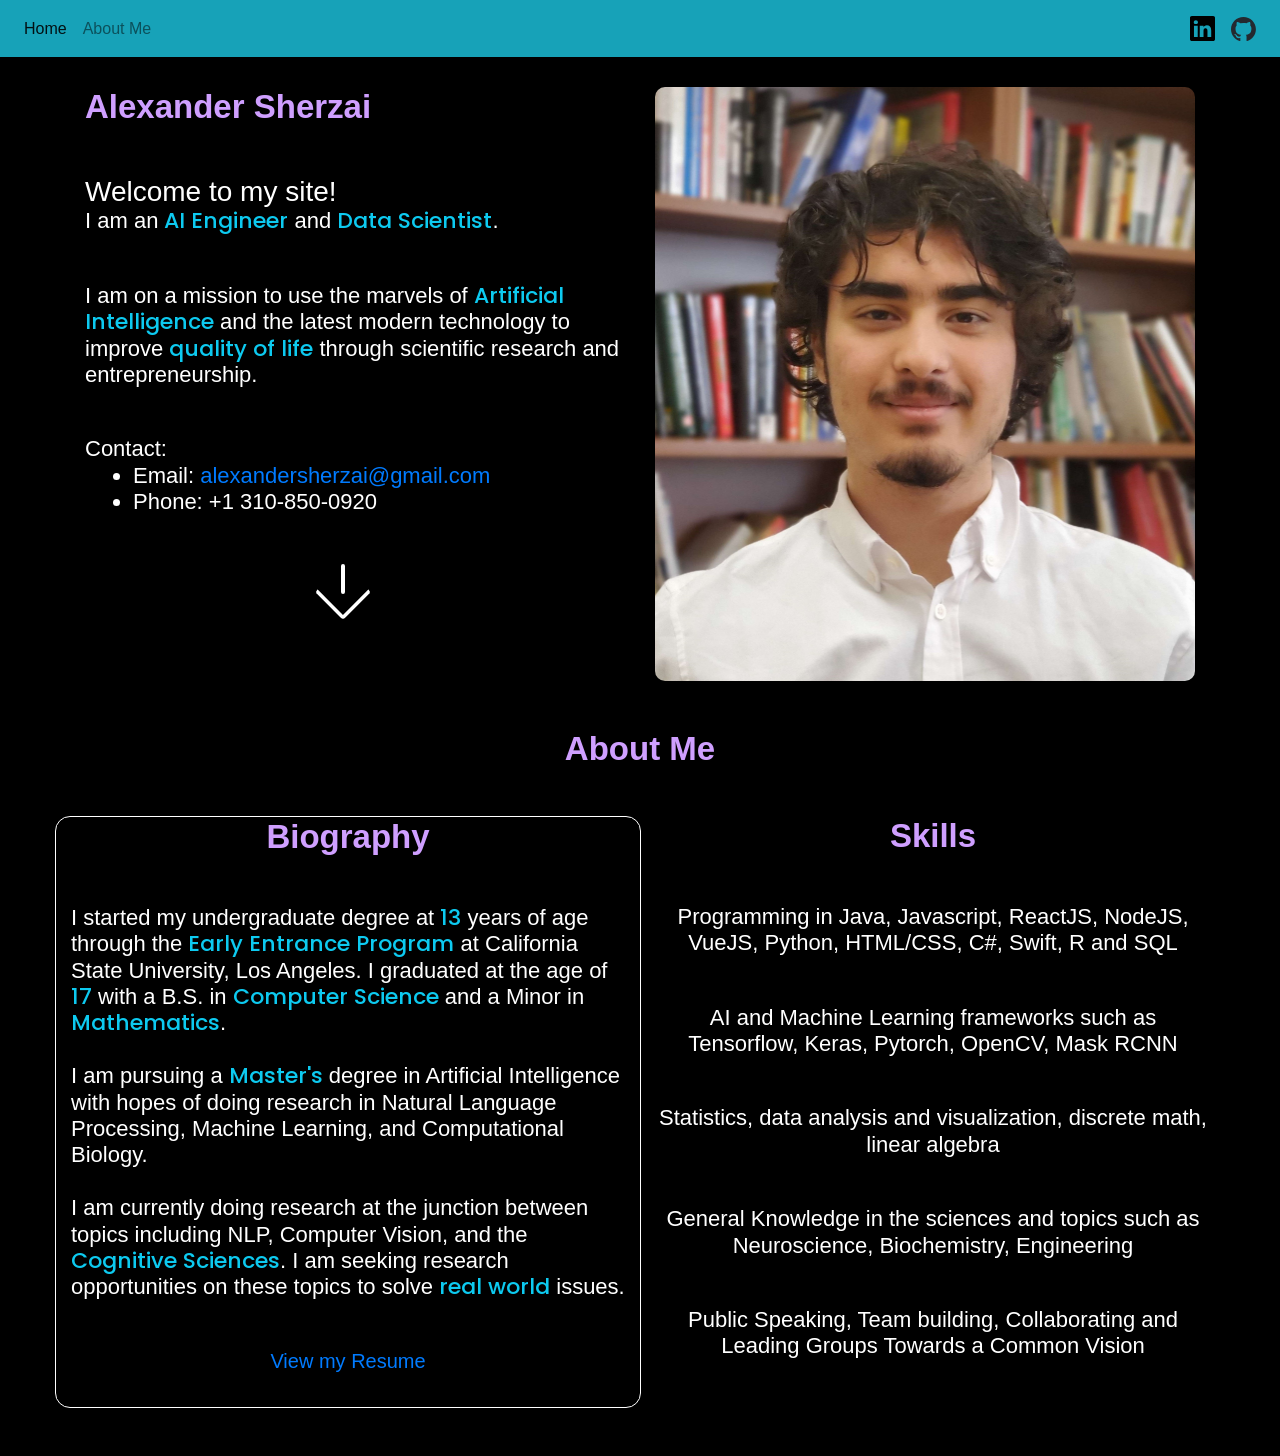
==== index.html @ 4175ec63 "Website" ====
<!DOCTYPE html>
<html>
<head>
	<meta charset="UTF-8">
	<meta http-equiv="X-UA-Compatible" content="IE=edge">
	<meta name="viewport" content=""width=device-width, initial-scale="1.0">


	<link href="https://fonts.googleapis.com/css?family=Montserrat:100" rel="stylesheet">
	<link href="https://fonts.googleapis.com/css2?family=Poppins:wght@700&display=swap" rel="stylesheet">
	<link rel="preconnect" href="https://fonts.googleapis.com">
	<link rel="stylesheet" href="https://cdn.jsdelivr.net/npm/bootstrap@4.3.1/dist/css/bootstrap.min.css" integrity="sha384-ggOyR0iXCbMQv3Xipma34MD+dH/1fQ784/j6cY/iJTQUOhcWr7x9JvoRxT2MZw1T" crossorigin="anonymous">
	<link rel="stylesheet" href="stylesheet.css"/>
	<script src="index.js"></script>

</head>
<body>        
	<a href="#"><button onclick="topFunction()" id="myBtn" title="Go to top">Top ⇧</button></a>

	<nav id = "top" class="home navbar navbar-expand-lg navbar-light bg-info">
		<button class="navbar-toggler" type="button" data-toggle="collapse" data-target="#navbarText" aria-controls="navbarText" aria-expanded="false" aria-label="Toggle navigation">
			<span class="navbar-toggler-icon"></span>
		</button>
		<div class="collapse navbar-collapse" id="navbarText">
			<ul class="navbar-nav mr-auto">
				<li class="nav-item active">
					<a class="nav-link" href="#">Home <span class="sr-only">(current)</span></a>
				</li>
				<li class="nav-item">
					<a class="nav-link" href="#about-me">About Me</a>
				</li>
				<!--
				<li class="nav-item">
					<a class="nav-link" href="#research">Research and Projects</a>
				</li>
				<li class="nav-item">
					<a class="nav-link" href="#media">Media Presence</a>
				</li>
				-->
			</ul>
		</div>

		<div>
			<ul class="navbar-nav ms-auto">
                <li class="nav-item">
                    <a class="nav-link" href="https://www.linkedin.com/in/alexander-sherzai-665694256/" target="_blank" data-bs-target="#myModal" data-bs-toggle="modal"><img style="width: 25px" src="images/linkedin.svg"/></a>
                </li>
				<li class="nav-item">
                    <a class="nav-link" href="https://github.com/alexsherzai" target="_blank" data-bs-target="#myModal" data-bs-toggle="modal"><img style="width: 25px" src="images/github-mark.svg"/></a>
                </li>
            </ul>
		</div>
	</nav>
	<div class="container justify-content-center">
		<div class="row">
			<div class="header col">
				<h1 class="mb-5"><strong>Alexander Sherzai</strong></h1>
				<h4 class="mb-5"><span style="font-size: 28px">Welcome to my site!</span><br>I am an <span class="bold">AI Engineer</span> and <span class="bold">Data Scientist</span>.</h4>
				<h4 class="mb-5">I am on a mission to use the marvels of <span class="bold">Artificial Intelligence</span> and the latest modern technology to improve <span class="bold">quality of life</span> through scientific research and entrepreneurship.</h4>
				<h4 class="mb-5"> Contact:
					<ul class="mx-5">
						<li>Email: <a href="mailto:@alexandersherzai@gmail.com">alexandersherzai@gmail.com</a></li>
						<li>Phone: +1 310-850-0920</li>
					</ul>
				</h4>
				<div class="col text-center">
					<a href="#about-me"><div class="down-arrow"></div></a>
				</div>
			</div>
			<div class="prof-photo-cont col">
				<img class="prof-photo" src="images/alexsherzai-bio-photo-crop.jpg" alt="Professional Image"/>
			</div>
		</div>
		<div class="row mt-5" id="about-me">
			<h1 class="mb-5 col text-center"><strong>About Me</strong></h1>
		</div>
		<div class="row">
			<div class="row mb-5">
				<div class="col box">
					<h1 class="mb-5 text-center"><strong>Biography</strong></h1>
					<h4 class="mb-5">I started my undergraduate degree at <span class="bold">13</span> years of age through the <span class="bold">Early Entrance Program</span> at California State University, 
						Los Angeles. I graduated at the age of <span class="bold">17</span> with a B.S. in <span class="bold">Computer Science</span> 
						and a Minor in <span class="bold">Mathematics</span>. <br><br>I am pursuing a <span class="bold">Master's</span> degree in Artificial Intelligence with hopes of doing research in Natural Language Processing, Machine Learning, and Computational Biology.
					<br><br>I am currently doing research at the junction between topics including NLP, Computer Vision, and the <span class="bold">Cognitive Sciences</span>. I am seeking research opportunities on these topics to solve <span class="bold">real world</span> issues.</h4>
					<h5 class="text-center"><a href="images/CV_AS_12-04.pdf" target="_blank">View my Resume</a></h5>
				</div>
				<div class="col text-center">
					<h1 class="mb-5"><strong>Skills</strong></h1>
					<h4 class="mb-5">Programming in Java, Javascript, ReactJS, NodeJS, VueJS, Python, HTML/CSS, C#, Swift, R and SQL</h4>
					<h4 class="mb-5">AI and Machine Learning frameworks such as Tensorflow, Keras, Pytorch, OpenCV, Mask RCNN</h4>
					<h4 class="mb-5">Statistics, data analysis and visualization, discrete math, linear algebra</h4>
					<h4 class="mb-5">General Knowledge in the sciences and topics such as Neuroscience, Biochemistry, Engineering</h4>
					<h4 class="mb-5">Public Speaking, Team building, Collaborating and Leading Groups Towards a Common Vision</h4>
				</div>
			</div>
		</div>
		<!--
		<div class="row mt-5" id="research">
			<h1 class="mb-5 col text-center"><strong>Research and Projects</strong></h1>
		</div>
		<div class="row box">
			<div class="row mb-5">
			</div>
		</div>
		<div class="row mt-5" id="media">
			<h1 class="mb-5 col text-center"><strong>Media Presence</strong></h1>
		</div>
		<div class="row">
			<div class="row">
				<div class="col">
					<h1 class="mb-5 text-center"><strong>Topics of Interest</strong></h1>
					<h4 class="mb-5">I started my undergraduate degree at <span class="bold">13</span> years of age through the <span class="bold">Early Entrance Program</span> at California State University, 
						Los Angeles. I graduated at the age of <span class="bold">17</span> with a B.S. in <span class="bold">Computer Science</span> 
						and a Minor in <span class="bold">Mathematics</span>. <br><br>I am pursuing a <span class="bold">Master's</span> degree in Artificial Intelligence with hopes of doing research in Natural Language Processing, Machine Learning, and Computational Biology.</h4>
				</div>
				<div class="col text-center">
					<h1 class="mb-5"><strong>Catalog</strong></h1>
					<h4 class="mb-5">Programming in Java, Javascript, ReactJS, NodeJS, VueJS, Python, HTML/CSS, C#, Swift, R and SQL</h4>
					<h4 class="mb-5">AI and Machine Learning frameworks such as Tensorflow, Keras, Pytorch, OpenCV, Mask RCNN</h4>
					<h4 class="mb-5">Public speaking, team building, collaborating and leading groups</h4>
				</div>
			</div>
		</div>
		-->
	</div>
</body>
</html>
---- stylesheet.css ----
*{
    margin: 0;
    padding: 0;
    font-family: 'Poppins-Regular', sans-serif;
    box-sizing: border-box;
}
body {
    background: #000;
    color: #fff;
}
html {
    scroll-behavior: smooth;
}

.prof-photo {
    width: 100%;
    border-radius: 10px;
}
h1 {
    color: #CF9FFF;
    font-size: 33px;
}
h4 {
    font-size: 22px;
}
.bold {
    font-family: 'Poppins', sans-serif;
    color: #0dcaf0;
}

.container {
    margin-top: 30px;
}
.icon {
    width: 10px;
}

.arrow {
    text-align: center;
    margin: 8% 0;
}
.bounce {
    -moz-animation: bounce 2s infinite;
    -webkit-animation: bounce 2s infinite;
    animation: bounce 2s infinite;
}

@keyframes bounce {
    0%, 20%, 50%, 80%, 100% {
        transform: translateY(0);
    }
    40% {
        transform: translateY(-30px);
    }
    60% {
        transform: translateY(-15px);
    }
}

.down-arrow {
    position: absolute;
    left: calc(50% - 14px);
    width: 0;
    height: 30px;
    border: 2px solid;
    border-radius: 2px;
    color: white;
    animation: jumpInfinite 2.2s infinite;
    scale: 1;
}
  
.down-arrow:after {
    content: " ";
    position: absolute;
    top: 6px;
    left: -20px;
    width: 40px;
    height: 40px;
    border-bottom: 4px solid;
    border-right: 4px solid;
    border-radius: 4px;
    transform: rotateZ(45deg);
    color: white;
}

.down-arrow:hover {
    animation: hoverExpand 0.2s;
    scale: 1.3;
}

@keyframes jumpInfinite {
    0%, 20%, 50%, 80%, 100% {
        transform: translateY(0);
    }
    40% {
        transform: translateY(-30px);
    }
    60% {
        transform: translateY(-15px);
    }
}
@keyframes hoverExpand {
    0% {
        scale: 1
    }
    100% {
        scale: 1.3
    }
}

#myBtn {
    display: none; /* Hidden by default */
    position: fixed; /* Fixed/sticky position */
    font-family: "Poppins", sans-serif;
    bottom: 20px; /* Place the button at the bottom of the page */
    right: 30px; /* Place the button 30px from the right */
    z-index: 99; /* Make sure it does not overlap */
    border: solid 1px white;
    background-color: transparent;
    color: white; /* Text color */
    cursor: pointer; /* Add a mouse pointer on hover */
    padding: 15px; /* Some padding */
    border-radius: 10px; /* Rounded corners */
    font-size: 18px; /* Increase font size */
    animation: appearAnim 0.3s;
    -moz-animation: appearAnim 0.3s;
    -webkit-animation: appearAnim 0.3s;
}

.box {
    border: solid 1px white;
    border-radius: 15px;
}

#myBtn:hover {
    background-color: #555;
}

@keyframes appearAnim {
    0% {
        opacity: 0;
    }
    100% {
        opacity: 1;
    }
}
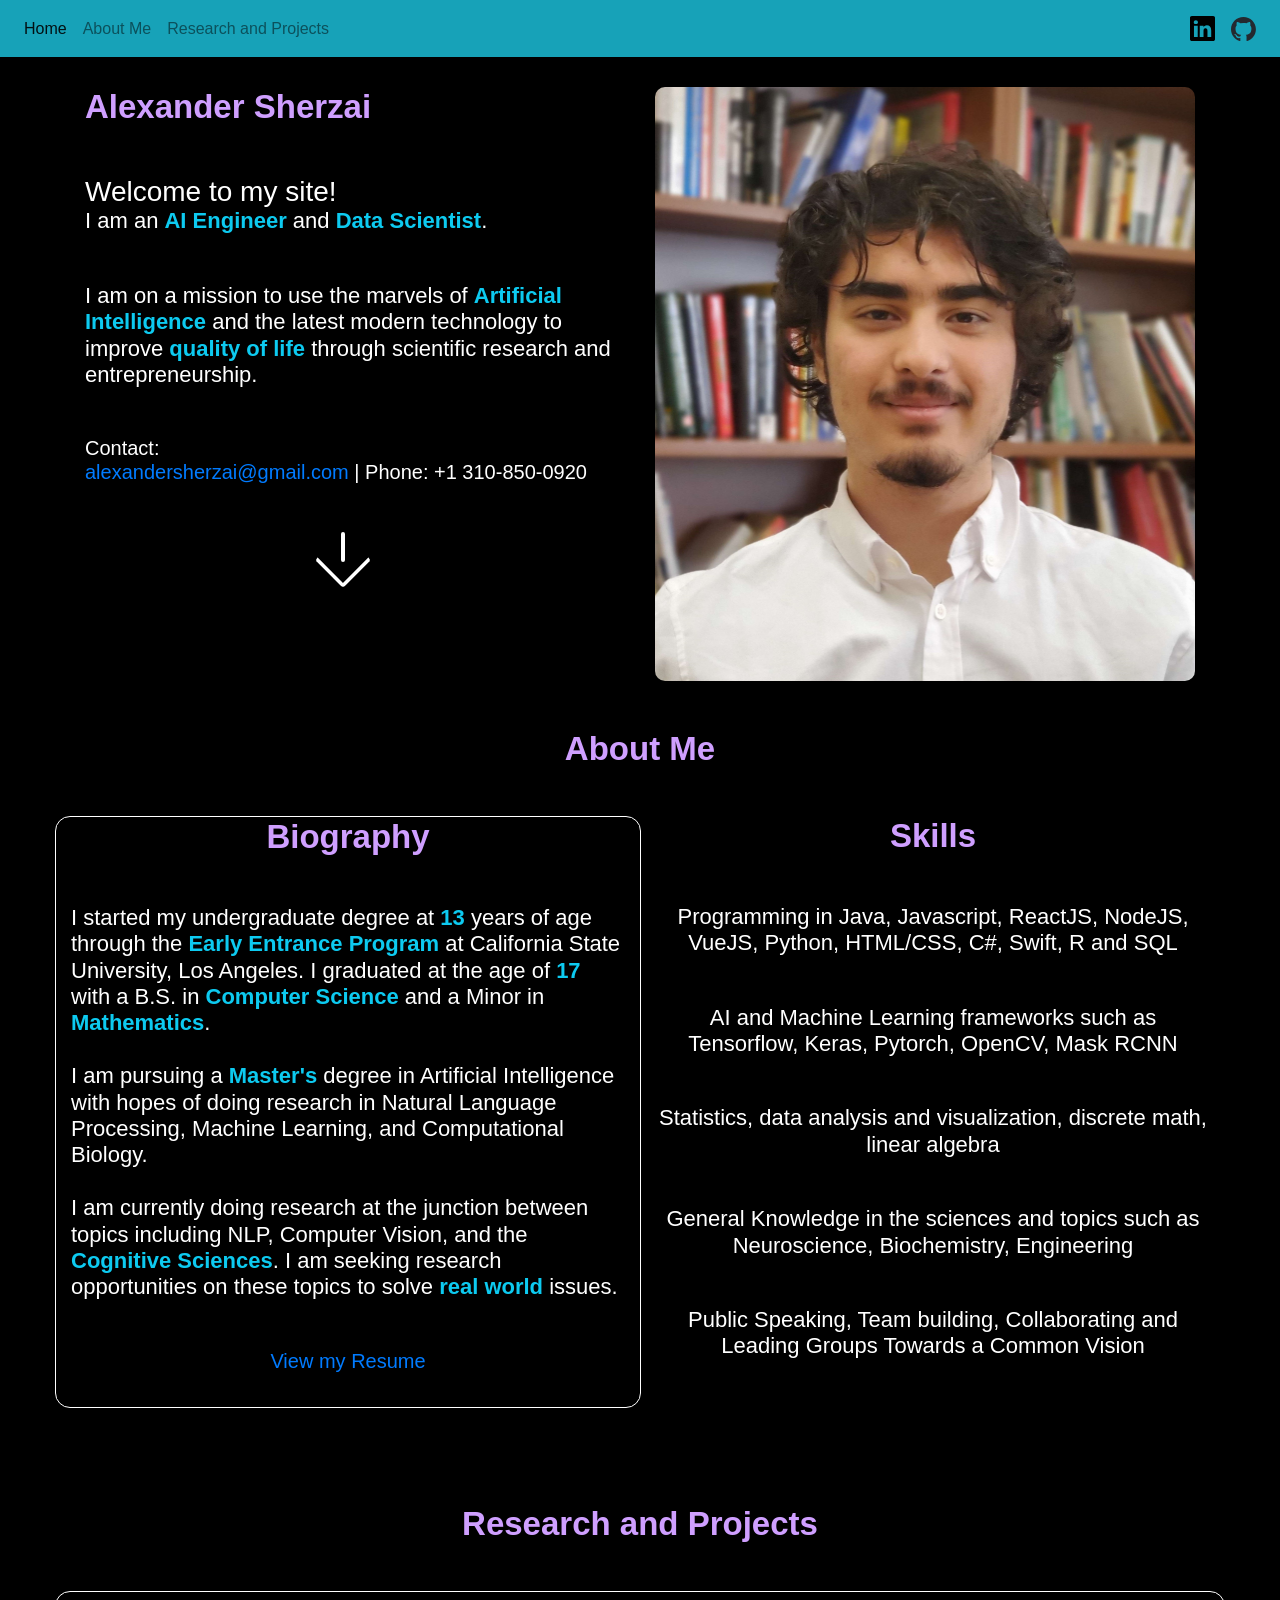
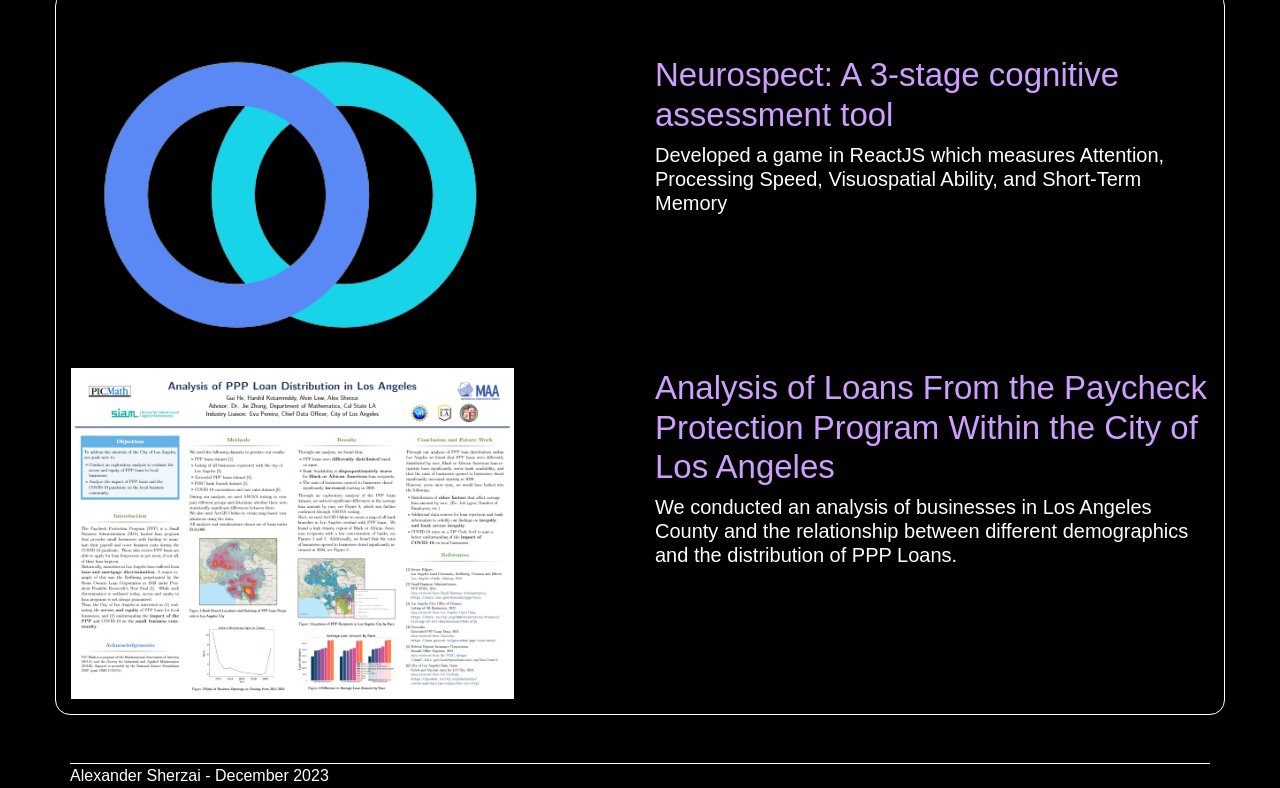
==== commit e011babd: "Projects and Research" ====
--- a/index.html
+++ b/index.html
@@ -5,13 +5,15 @@
 	<meta http-equiv="X-UA-Compatible" content="IE=edge">
 	<meta name="viewport" content=""width=device-width, initial-scale="1.0">
 
+	<title>Alexander Sherzai</title>
+	<!--<link rel="icon" type="image/x-icon" href="/images/favicon.png">-->
+
 
 	<link href="https://fonts.googleapis.com/css?family=Montserrat:100" rel="stylesheet">
 	<link href="https://fonts.googleapis.com/css2?family=Poppins:wght@700&display=swap" rel="stylesheet">
 	<link rel="preconnect" href="https://fonts.googleapis.com">
 	<link rel="stylesheet" href="https://cdn.jsdelivr.net/npm/bootstrap@4.3.1/dist/css/bootstrap.min.css" integrity="sha384-ggOyR0iXCbMQv3Xipma34MD+dH/1fQ784/j6cY/iJTQUOhcWr7x9JvoRxT2MZw1T" crossorigin="anonymous">
 	<link rel="stylesheet" href="stylesheet.css"/>
-	<script src="index.js"></script>
 
 </head>
 <body>        
@@ -29,10 +31,10 @@
 				<li class="nav-item">
 					<a class="nav-link" href="#about-me">About Me</a>
 				</li>
-				<!--
 				<li class="nav-item">
 					<a class="nav-link" href="#research">Research and Projects</a>
 				</li>
+				<!--
 				<li class="nav-item">
 					<a class="nav-link" href="#media">Media Presence</a>
 				</li>
@@ -57,12 +59,8 @@
 				<h1 class="mb-5"><strong>Alexander Sherzai</strong></h1>
 				<h4 class="mb-5"><span style="font-size: 28px">Welcome to my site!</span><br>I am an <span class="bold">AI Engineer</span> and <span class="bold">Data Scientist</span>.</h4>
 				<h4 class="mb-5">I am on a mission to use the marvels of <span class="bold">Artificial Intelligence</span> and the latest modern technology to improve <span class="bold">quality of life</span> through scientific research and entrepreneurship.</h4>
-				<h4 class="mb-5"> Contact:
-					<ul class="mx-5">
-						<li>Email: <a href="mailto:@alexandersherzai@gmail.com">alexandersherzai@gmail.com</a></li>
-						<li>Phone: +1 310-850-0920</li>
-					</ul>
-				</h4>
+				<h5 class="mb-5"> Contact: <br><a href="mailto:@alexandersherzai@gmail.com">alexandersherzai@gmail.com</a></li> | Phone: +1 310-850-0920
+				</h5>
 				<div class="col text-center">
 					<a href="#about-me"><div class="down-arrow"></div></a>
 				</div>
@@ -94,34 +92,22 @@
 				</div>
 			</div>
 		</div>
-		<!--
 		<div class="row mt-5" id="research">
 			<h1 class="mb-5 col text-center"><strong>Research and Projects</strong></h1>
 		</div>
-		<div class="row box">
-			<div class="row mb-5">
-			</div>
-		</div>
-		<div class="row mt-5" id="media">
-			<h1 class="mb-5 col text-center"><strong>Media Presence</strong></h1>
-		</div>
 		<div class="row">
-			<div class="row">
+			<div class="row box" id="research-cont">
 				<div class="col">
-					<h1 class="mb-5 text-center"><strong>Topics of Interest</strong></h1>
-					<h4 class="mb-5">I started my undergraduate degree at <span class="bold">13</span> years of age through the <span class="bold">Early Entrance Program</span> at California State University, 
-						Los Angeles. I graduated at the age of <span class="bold">17</span> with a B.S. in <span class="bold">Computer Science</span> 
-						and a Minor in <span class="bold">Mathematics</span>. <br><br>I am pursuing a <span class="bold">Master's</span> degree in Artificial Intelligence with hopes of doing research in Natural Language Processing, Machine Learning, and Computational Biology.</h4>
-				</div>
-				<div class="col text-center">
-					<h1 class="mb-5"><strong>Catalog</strong></h1>
-					<h4 class="mb-5">Programming in Java, Javascript, ReactJS, NodeJS, VueJS, Python, HTML/CSS, C#, Swift, R and SQL</h4>
-					<h4 class="mb-5">AI and Machine Learning frameworks such as Tensorflow, Keras, Pytorch, OpenCV, Mask RCNN</h4>
-					<h4 class="mb-5">Public speaking, team building, collaborating and leading groups</h4>
+					<h1 class="mb-5 text-center"></h1>
 				</div>
 			</div>
 		</div>
-		-->
+
+		<div class="row mt-5" id="media">
+			<div>Alexander Sherzai - December 2023</div>
+		</div>
+
+		<script src="index.js"></script>
 	</div>
 </body>
 </html>
--- a/stylesheet.css
+++ b/stylesheet.css
@@ -1,7 +1,7 @@
 *{
     margin: 0;
     padding: 0;
-    font-family: 'Poppins-Regular', sans-serif;
+    font-family: 'Calibri', sans-serif;
     box-sizing: border-box;
 }
 body {
@@ -24,7 +24,8 @@
     font-size: 22px;
 }
 .bold {
-    font-family: 'Poppins', sans-serif;
+    font-family: 'Calibri', sans-serif;
+    font-weight: 700;
     color: #0dcaf0;
 }
 
@@ -112,7 +113,7 @@
     display: none; /* Hidden by default */
     position: fixed; /* Fixed/sticky position */
     font-family: "Poppins", sans-serif;
-    bottom: 20px; /* Place the button at the bottom of the page */
+    bottom: 30px; /* Place the button at the bottom of the page */
     right: 30px; /* Place the button 30px from the right */
     z-index: 99; /* Make sure it does not overlap */
     border: solid 1px white;
@@ -143,4 +144,8 @@
     100% {
         opacity: 1;
     }
+}
+
+#media {
+    border-top: solid 1px white;
 }
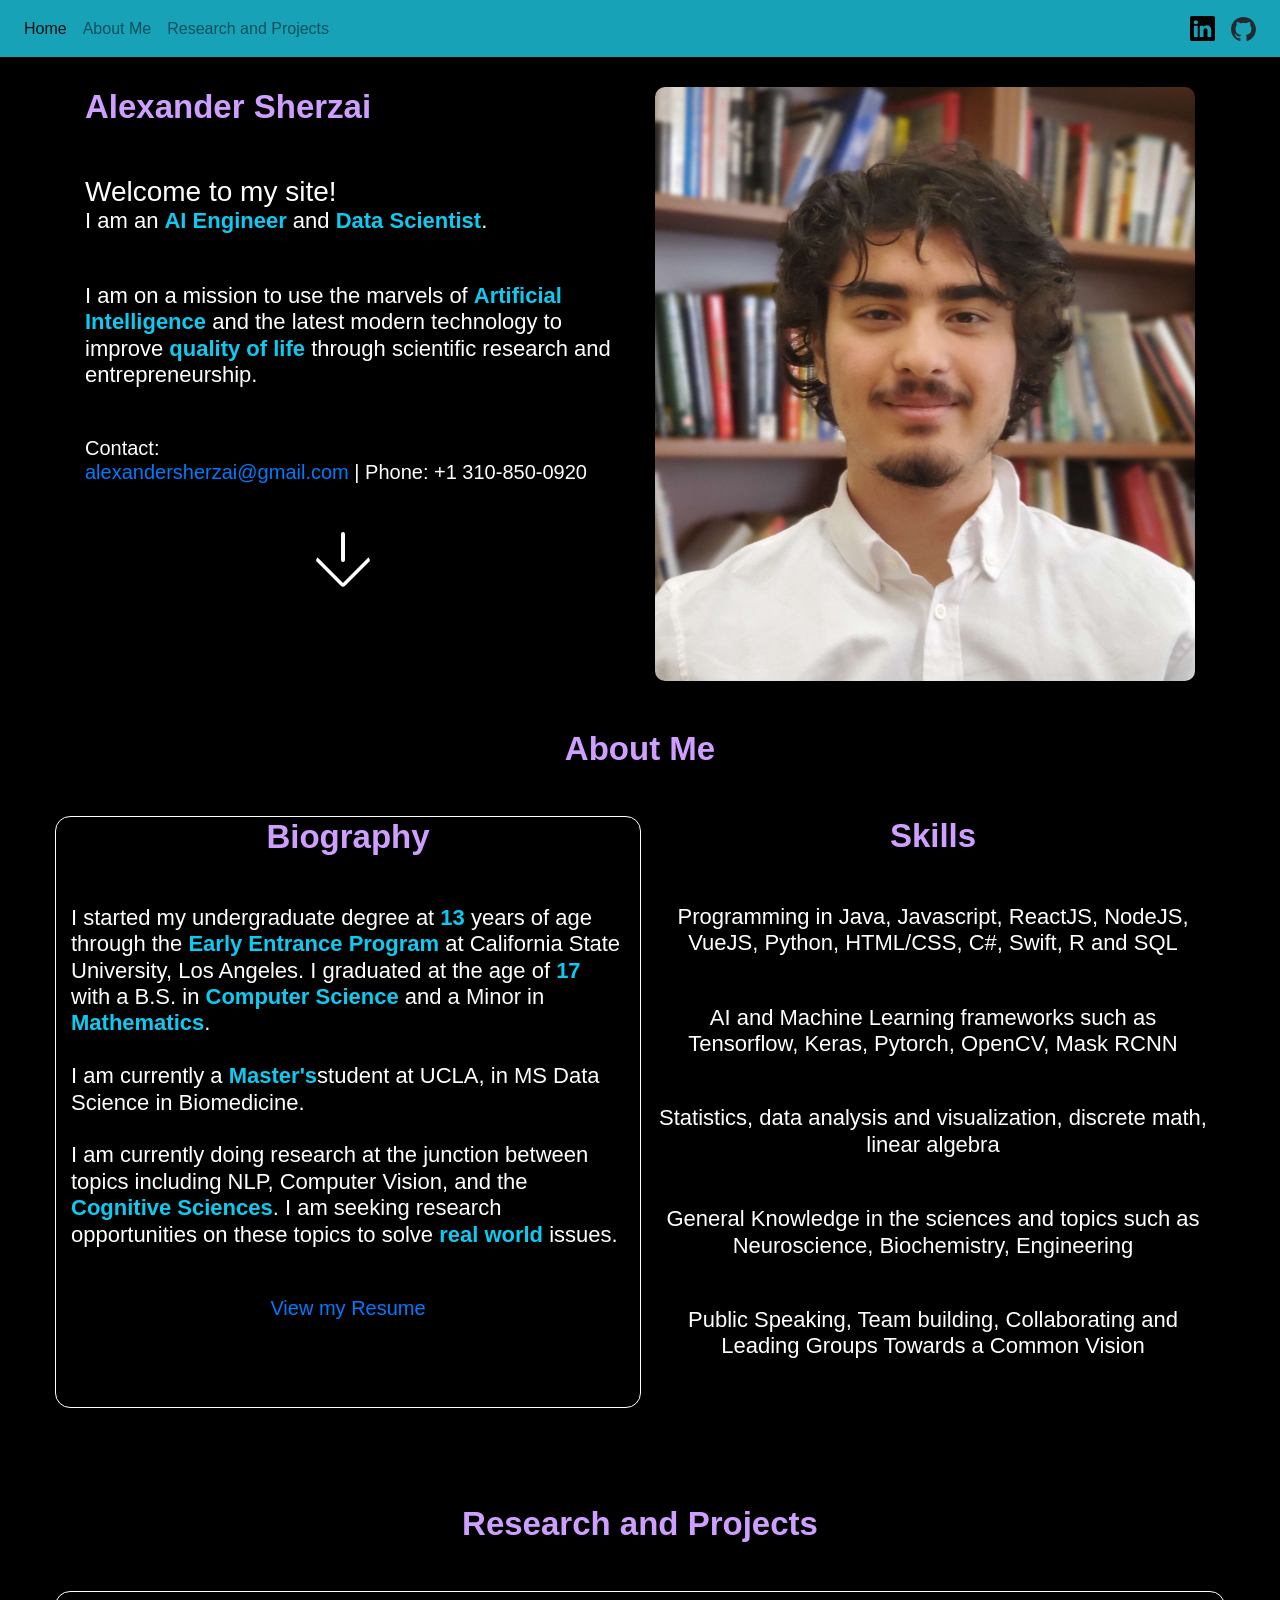
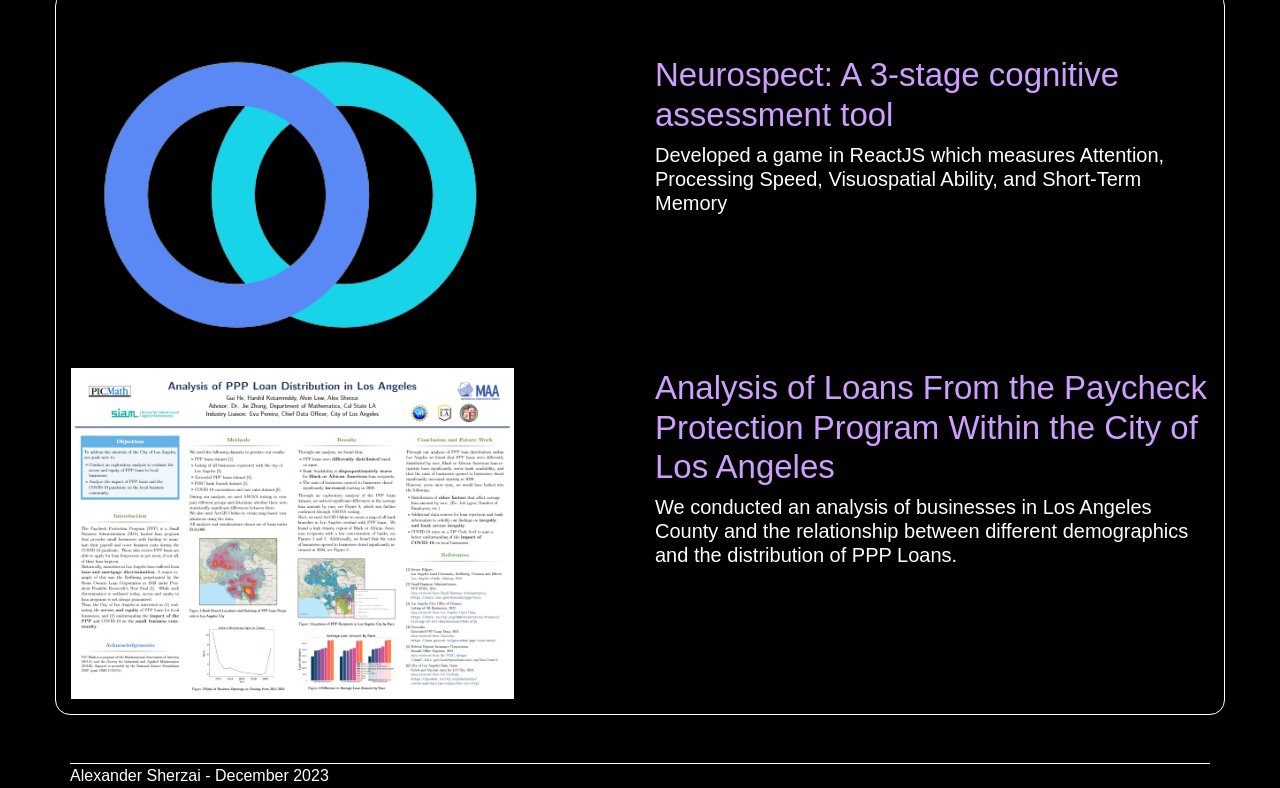
==== commit 2535cee8: "Update index.html" ====
--- a/index.html
+++ b/index.html
@@ -78,7 +78,7 @@
 					<h1 class="mb-5 text-center"><strong>Biography</strong></h1>
 					<h4 class="mb-5">I started my undergraduate degree at <span class="bold">13</span> years of age through the <span class="bold">Early Entrance Program</span> at California State University, 
 						Los Angeles. I graduated at the age of <span class="bold">17</span> with a B.S. in <span class="bold">Computer Science</span> 
-						and a Minor in <span class="bold">Mathematics</span>. <br><br>I am pursuing a <span class="bold">Master's</span> degree in Artificial Intelligence with hopes of doing research in Natural Language Processing, Machine Learning, and Computational Biology.
+						and a Minor in <span class="bold">Mathematics</span>. <br><br>I am currently a <span class="bold">Master's</span>student at UCLA, in MS Data Science in Biomedicine.
 					<br><br>I am currently doing research at the junction between topics including NLP, Computer Vision, and the <span class="bold">Cognitive Sciences</span>. I am seeking research opportunities on these topics to solve <span class="bold">real world</span> issues.</h4>
 					<h5 class="text-center"><a href="images/CV_AS_12-04.pdf" target="_blank">View my Resume</a></h5>
 				</div>
